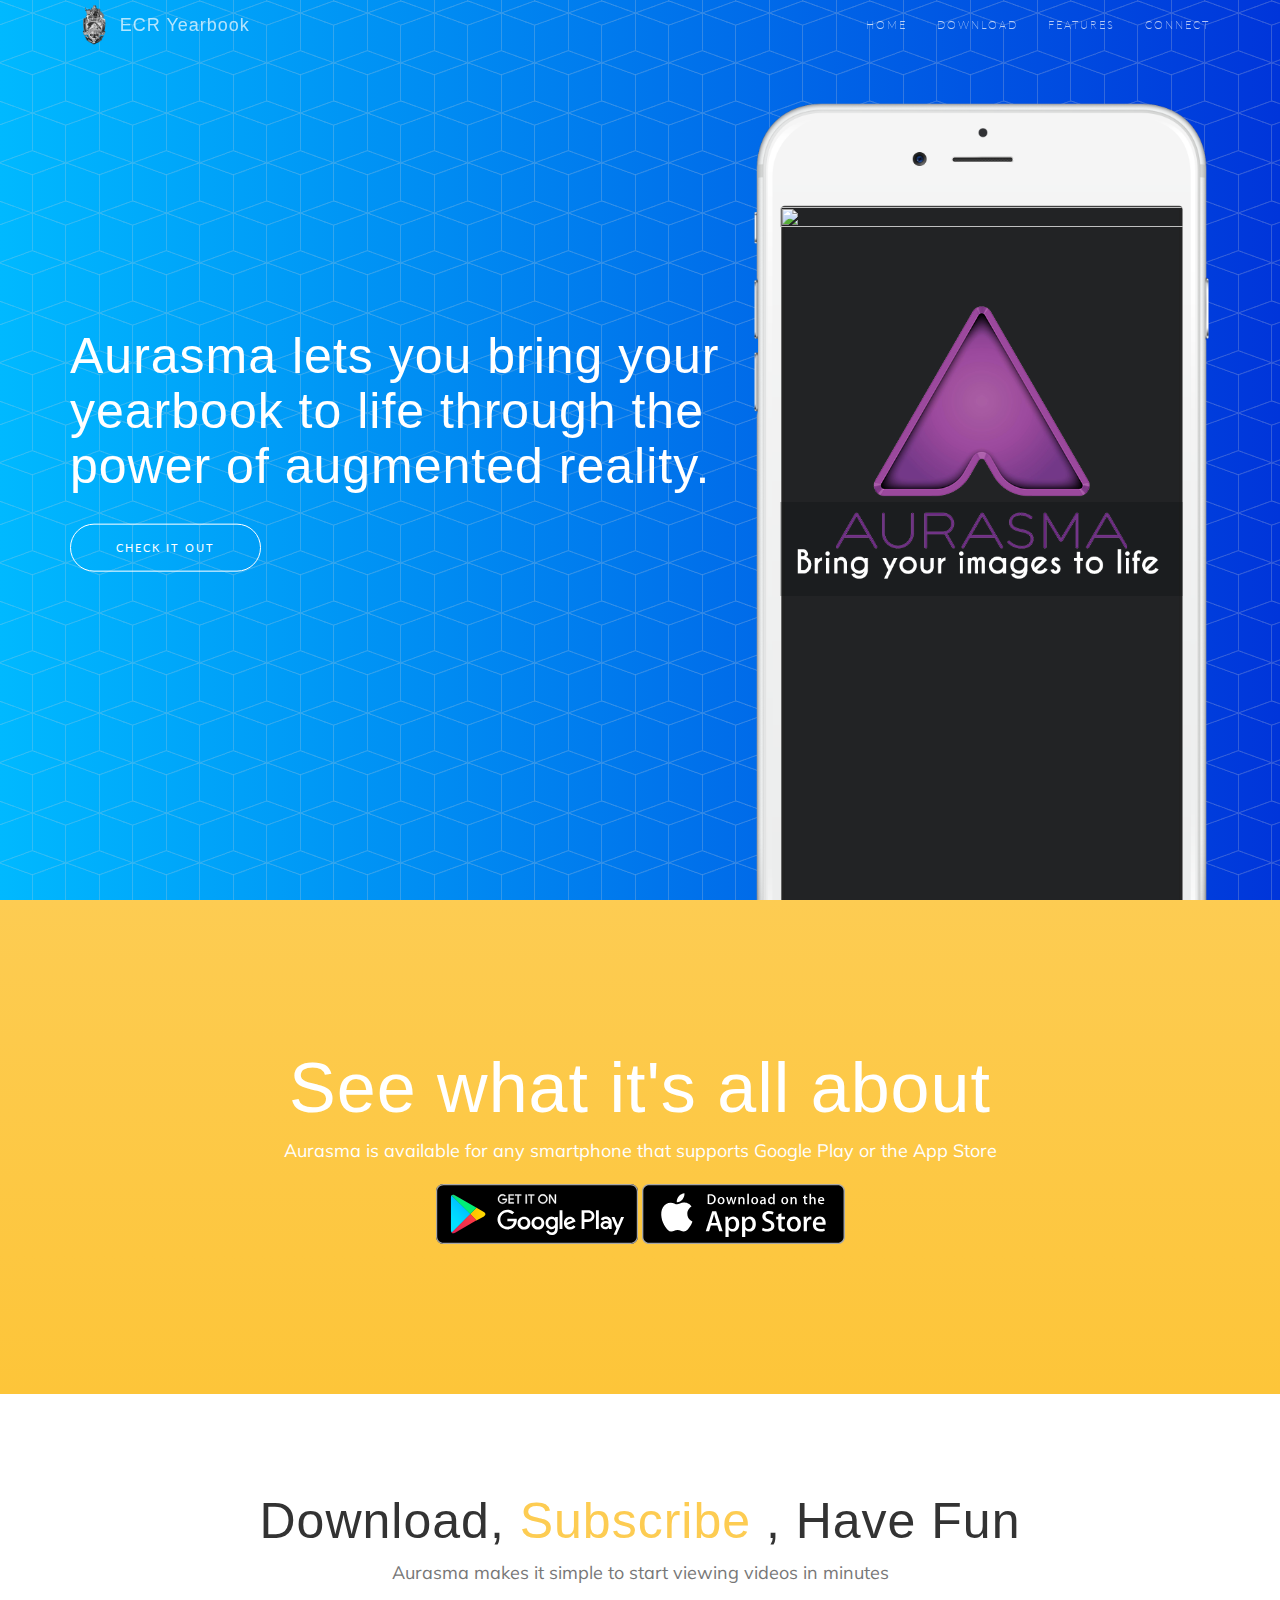
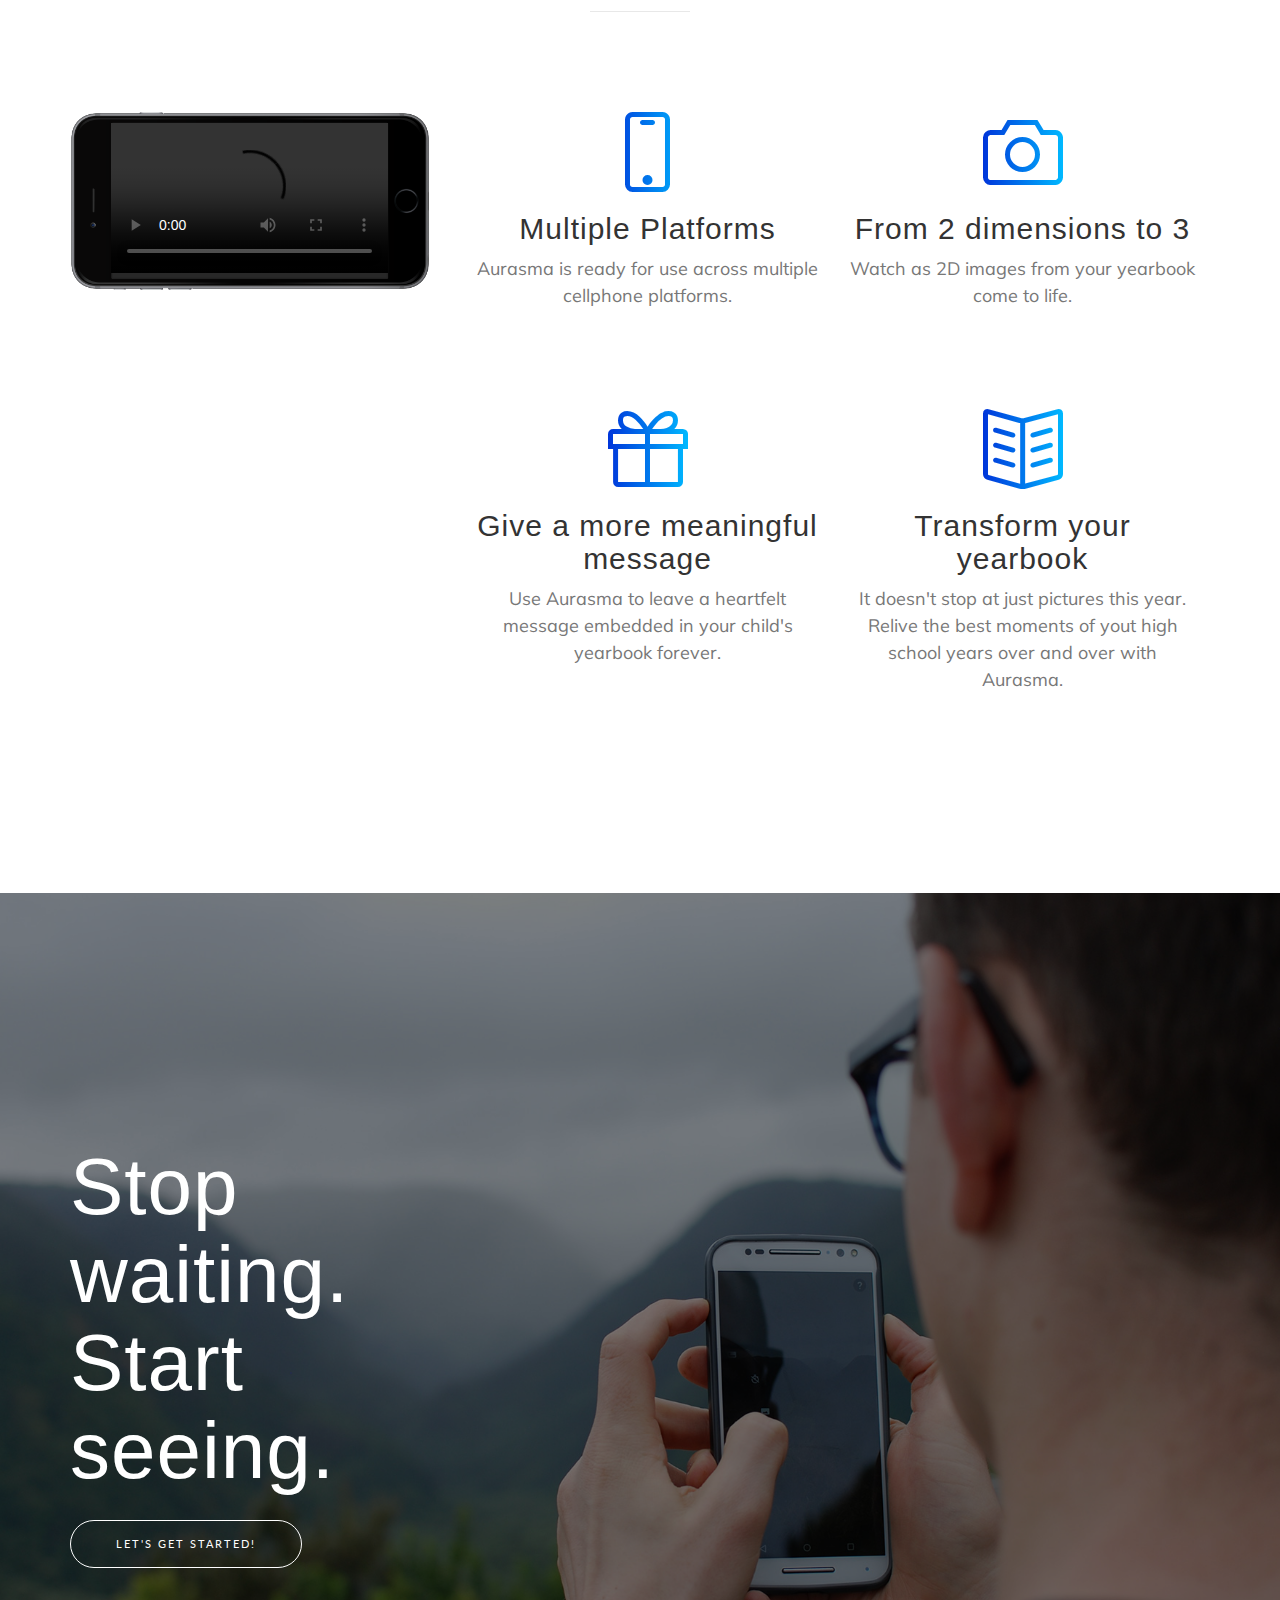
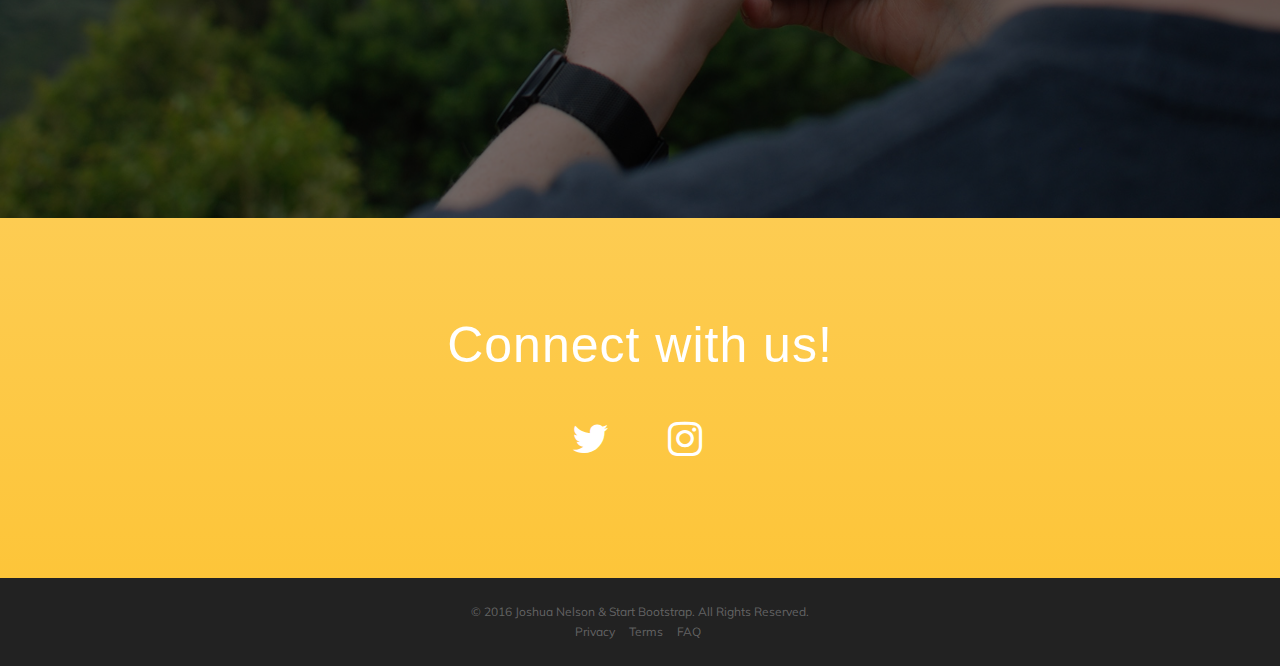
==== aurasma/aurasma.html @ a1e59d61 "yeet" ====
<!DOCTYPE html>
<html lang="en">

<head>

    <meta charset="utf-8">
    <meta http-equiv="X-UA-Compatible" content="IE=edge">
    <meta name="viewport" content="width=device-width, initial-scale=1">
    <meta name="description" content="">
    <meta name="author" content="">

    <title>ECR Yearbook - Aurasma</title>

    <!-- Bootstrap Core CSS -->
    <link href="vendor/bootstrap/css/bootstrap.min.css" rel="stylesheet">

    <!-- Custom Fonts -->
    <link href="https://fonts.googleapis.com/css?family=Lato" rel="stylesheet">
    <link href="https://fonts.googleapis.com/css?family=Catamaran:100,200,300,400,500,600,700,800,900" rel="stylesheet">
    <link href="https://fonts.googleapis.com/css?family=Muli" rel="stylesheet">

    <!-- Plugin CSS -->
    <link rel="stylesheet" href="vendor/font-awesome/css/font-awesome.min.css">
    <link rel="stylesheet" href="vendor/simple-line-icons/css/simple-line-icons.css">
    <link rel="stylesheet" href="vendor/device-mockups/device-mockups.min.css">

    <!-- Theme CSS -->
    <link href="css/new-age.min.css" rel="stylesheet">

    <!-- HTML5 Shim and Respond.js IE8 support of HTML5 elements and media queries -->
    <!-- WARNING: Respond.js doesn't work if you view the page via file:// -->
    <!--[if lt IE 9]>
        <script src="https://oss.maxcdn.com/libs/html5shiv/3.7.0/html5shiv.js"></script>
        <script src="https://oss.maxcdn.com/libs/respond.js/1.4.2/respond.min.js"></script>
    <![endif]-->

</head>

<body id="page-top">
    <nav id="mainNav" class="navbar navbar-default navbar-fixed-top">
  <div class="container">
      <!-- Brand and toggle get grouped for better mobile display -->
      <div class="navbar-header">
                <button type="button" class="navbar-toggle collapsed" data-toggle="collapse" data-target="#bs-example-navbar-collapse-1">
                    <span class="sr-only">Toggle navigation</span> Menu <i class="fa fa-bars"></i>
                </button>
                <p style="float: left;"><a href="file:///C:/Users/Kenny/Documents/GitHub/yrbksite/index.html"><img class="moveimage" src="img/conquistador.png" height="40x"></a></p>
                <a class="navbar-brand page-scroll" href="file:///C:/Users/Kenny/Documents/GitHub/yrbksite/index.html">ECR Yearbook</a>
            </div>

            <!-- Collect the nav links, forms, and other content for toggling -->
            <div class="collapse navbar-collapse" id="bs-example-navbar-collapse-1">
                <ul class="nav navbar-nav navbar-right">
                    <li>
                        <a class="link" href="file:///C:/Users/Kenny/Documents/GitHub/yrbksite/index.html">Home</a>
                    </li>
                    <li>
                        <a class="page-scroll" href="#download">Download</a>
                    </li>
                    <li>
                        <a class="page-scroll" href="#features">Features</a>
                    </li>
                    <li>
                        <a class="page-scroll" href="#contact">Connect</a>
                    </li>
                </ul>
            </div>
            <!-- /.navbar-collapse -->
        </div>
        <!-- /.container-fluid -->
  </nav>

    <header>
        <div class="container">
            <div class="row">
                <div class="col-sm-7">
                    <div class="header-content">
                        <div class="header-content-inner">
                          <h1>Aurasma lets you bring your yearbook to life through the power of augmented reality.</h1>
                          <a href="#download" class="btn btn-outline btn-xl page-scroll">Check it out</a>
                        </div>
                    </div>
                </div>
                <div class="col-sm-5">
                    <div class="device-container">
                        <div class="device-mockup iphone6_plus portrait white" width="624" height="624">
                            <div class="device">
                                <div class="screen">
                                    <!-- Demo image for screen mockup, you can put an image here, some HTML, an animation, video, or anything else! -->
                                    <img src="img/demo.gif" alt="" width="624" height="1104" class="img-responsive" style="position:absolute">
                                    <img src="img/demo-screen-1.png" class="img-responsive" style="position:absolute" alt="">
                                </div>
                                <div class="button">
                                    <!-- You can hook the "home button" to some JavaScript events or just remove it -->
                                </div>
                            </div>
                        </div>
                    </div>
                </div>
            </div>
        </div>
    </header>

    <section id="download" class="download bg-primary text-center">
        <div class="container">
            <div class="row">
                <div class="col-md-8 col-md-offset-2">
                    <h2 class="section-heading">See what it's all about</h2>
                    <p>Aurasma is available for any smartphone that supports Google Play or the App Store</p>
                    <div class="badges">
                        <a class="badge-link" href="https://play.google.com/store/apps/details?id=com.aurasma.aurasma&hl=en"><img src="img/google-play-badge.svg" alt=""></a>
                        <a class="badge-link" href="https://itunes.apple.com/us/app/aurasma/id432526396?mt=8"><img src="img/app-store-badge.svg" alt=""></a>
                    </div>
                </div>
            </div>
        </div>
    </section>

    <section id="features" class="features">
        <div class="container">
            <div class="row">
                <div class="col-lg-12 text-center">
                    <div class="section-heading">
                        <h2>Download, <a href="http://auras.ma/s/iXc4B"> Subscribe </a>, Have Fun</h2>
                        <p class="text-muted">Aurasma makes it simple to start viewing videos in minutes</p>
                        <hr>
                    </div>
                </div>
            </div>
            <div class="row">
                <div class="col-md-4">
                    <div class="device-container">
                      <div class="device-mockup iphone6_plus landscape ">
                            <div class="device">
                                <div class="screen">
                                    <!-- Demo image for screen mockup, you can put an image here, some HTML, an animation, video, or anything else! -->
										<video src="img/Corazon.mp4" class="img-responsive" alt="" controls> </video> </div> 
                                <div class="button">
                                    <!-- You can hook the "home button" to some JavaScript events or just remove it -->
                                </div>
                            </div>
                            <div class="device">
                              <div class="screen">
                                <!-- Demo image for screen mockup, you can put an image here, some HTML, an animation, video, or anything else! -->
                                <video src="img/Corazon.mp4" class="img-responsive" alt="" controls> </video>
                              </div>
                            </div>
                        </div>
                    </div>
                </div>
                <div class="col-md-8">
                    <div class="container-fluid">
                        <div class="row">
                            <div class="col-md-6">
                                <div class="feature-item">
                                    <i class="icon-screen-smartphone text-primary"></i>
                                    <h3>Multiple Platforms</h3>
                                    <p class="text-muted">Aurasma is ready for use across multiple cellphone platforms.</p>
                                </div>
                            </div>
                            <div class="col-md-6">
                                <div class="feature-item">
                                    <i class="icon-camera text-primary"></i>
                                    <h3>From 2 dimensions to 3</h3>
                                    <p class="text-muted">Watch as 2D images from your yearbook come to life.</p>
                                </div>
                            </div>
                        </div>
                        <div class="row">
                            <div class="col-md-6">
                                <div class="feature-item">
                                    <i class="icon-present text-primary"></i>
                                    <h3>Give a more meaningful message</h3>
                                    <p class="text-muted">Use Aurasma to leave a heartfelt message embedded in your child's yearbook forever.</p>
                                </div>
                            </div>
                            <div class="col-md-6">
                                <div class="feature-item">
                                    <i class="icon-book-open text-primary"></i>
                                    <h3>Transform your yearbook</h3>
                                    <p class="text-muted">It doesn't stop at just pictures this year. Relive the best moments of yout high school years over and over with Aurasma.</p>
                                </div>
                            </div>
                        </div>
                    </div>
                </div>
            </div>
    </section>

    <section class="cta">
        <div class="cta-content">
            <div class="container">
                <h2>Stop waiting.<br>Start seeing.</h2>
                <a href="#download" class="btn btn-outline btn-xl page-scroll">Let's Get Started!</a>
            </div>
        </div>
        <div class="overlay"></div>
    </section>

    <section id="contact" class="contact bg-primary">
        <div class="container">
            <h2>Connect with us!</h2>
            <ul class="list-inline list-social">
                <li class="social-twitte">
                    <a href="https://twitter.com/ECR_Yearbook"><i class="fa fa-twitter"></i></a>
                </li>
                <li class="social-instagram">
                    <a href="https://www.instagram.com/elcoyearbook/"><i class="fa fa-instagram"></i></a>
                </li>
            </ul>
        </div>
    </section>

    <footer>
        <div class="container">
            <p>&copy; 2016 Joshua Nelson & Start Bootstrap. All Rights Reserved.</p>
            <ul class="list-inline">
                <li>
                    <a href="#">Privacy</a>
                </li>
                <li>
                    <a href="#">Terms</a>
                </li>
                <li>
                    <a href="#">FAQ</a>
                </li>
            </ul>
        </div>
    </footer>

    <!-- jQuery -->
    <script src="vendor/jquery/jquery.min.js"></script>

    <!-- Bootstrap Core JavaScript -->
    <script src="vendor/bootstrap/js/bootstrap.min.js"></script>

    <!-- Plugin JavaScript -->
    <script src="https://cdnjs.cloudflare.com/ajax/libs/jquery-easing/1.3/jquery.easing.min.js"></script>

    <!-- Theme JavaScript -->
    <script src="js/new-age.min.js"></script>

</body>

</html>
---- aurasma/vendor/simple-line-icons/css/simple-line-icons.css ----
@font-face {
  font-family: 'simple-line-icons';
  src: url('../fonts/Simple-Line-Icons.eot?v=2.3.2');
  src: url('../fonts/Simple-Line-Icons.eot?v=2.3.2#iefix') format('embedded-opentype'), url('../fonts/Simple-Line-Icons.woff2?v=2.3.2') format('woff2'), url('../fonts/Simple-Line-Icons.ttf?v=2.3.2') format('truetype'), url('../fonts/Simple-Line-Icons.woff?v=2.3.2') format('woff'), url('../fonts/Simple-Line-Icons.svg?v=2.3.2#simple-line-icons') format('svg');
  font-weight: normal;
  font-style: normal;
}
/*
 Use the following CSS code if you want to have a class per icon.
 Instead of a list of all class selectors, you can use the generic [class*="icon-"] selector, but it's slower:
*/
.icon-user,
.icon-people,
.icon-user-female,
.icon-user-follow,
.icon-user-following,
.icon-user-unfollow,
.icon-login,
.icon-logout,
.icon-emotsmile,
.icon-phone,
.icon-call-end,
.icon-call-in,
.icon-call-out,
.icon-map,
.icon-location-pin,
.icon-direction,
.icon-directions,
.icon-compass,
.icon-layers,
.icon-menu,
.icon-list,
.icon-options-vertical,
.icon-options,
.icon-arrow-down,
.icon-arrow-left,
.icon-arrow-right,
.icon-arrow-up,
.icon-arrow-up-circle,
.icon-arrow-left-circle,
.icon-arrow-right-circle,
.icon-arrow-down-circle,
.icon-check,
.icon-clock,
.icon-plus,
.icon-minus,
.icon-close,
.icon-exclamation,
.icon-organization,
.icon-trophy,
.icon-screen-smartphone,
.icon-screen-desktop,
.icon-plane,
.icon-notebook,
.icon-mustache,
.icon-mouse,
.icon-magnet,
.icon-energy,
.icon-disc,
.icon-cursor,
.icon-cursor-move,
.icon-crop,
.icon-chemistry,
.icon-speedometer,
.icon-shield,
.icon-screen-tablet,
.icon-magic-wand,
.icon-hourglass,
.icon-graduation,
.icon-ghost,
.icon-game-controller,
.icon-fire,
.icon-eyeglass,
.icon-envelope-open,
.icon-envelope-letter,
.icon-bell,
.icon-badge,
.icon-anchor,
.icon-wallet,
.icon-vector,
.icon-speech,
.icon-puzzle,
.icon-printer,
.icon-present,
.icon-playlist,
.icon-pin,
.icon-picture,
.icon-handbag,
.icon-globe-alt,
.icon-globe,
.icon-folder-alt,
.icon-folder,
.icon-film,
.icon-feed,
.icon-drop,
.icon-drawer,
.icon-docs,
.icon-doc,
.icon-diamond,
.icon-cup,
.icon-calculator,
.icon-bubbles,
.icon-briefcase,
.icon-book-open,
.icon-basket-loaded,
.icon-basket,
.icon-bag,
.icon-action-undo,
.icon-action-redo,
.icon-wrench,
.icon-umbrella,
.icon-trash,
.icon-tag,
.icon-support,
.icon-frame,
.icon-size-fullscreen,
.icon-size-actual,
.icon-shuffle,
.icon-share-alt,
.icon-share,
.icon-rocket,
.icon-question,
.icon-pie-chart,
.icon-pencil,
.icon-note,
.icon-loop,
.icon-home,
.icon-grid,
.icon-graph,
.icon-microphone,
.icon-music-tone-alt,
.icon-music-tone,
.icon-earphones-alt,
.icon-earphones,
.icon-equalizer,
.icon-like,
.icon-dislike,
.icon-control-start,
.icon-control-rewind,
.icon-control-play,
.icon-control-pause,
.icon-control-forward,
.icon-control-end,
.icon-volume-1,
.icon-volume-2,
.icon-volume-off,
.icon-calendar,
.icon-bulb,
.icon-chart,
.icon-ban,
.icon-bubble,
.icon-camrecorder,
.icon-camera,
.icon-cloud-download,
.icon-cloud-upload,
.icon-envelope,
.icon-eye,
.icon-flag,
.icon-heart,
.icon-info,
.icon-key,
.icon-link,
.icon-lock,
.icon-lock-open,
.icon-magnifier,
.icon-magnifier-add,
.icon-magnifier-remove,
.icon-paper-clip,
.icon-paper-plane,
.icon-power,
.icon-refresh,
.icon-reload,
.icon-settings,
.icon-star,
.icon-symbol-female,
.icon-symbol-male,
.icon-target,
.icon-credit-card,
.icon-paypal,
.icon-social-tumblr,
.icon-social-twitter,
.icon-social-facebook,
.icon-social-instagram,
.icon-social-linkedin,
.icon-social-pinterest,
.icon-social-github,
.icon-social-google,
.icon-social-reddit,
.icon-social-skype,
.icon-social-dribbble,
.icon-social-behance,
.icon-social-foursqare,
.icon-social-soundcloud,
.icon-social-spotify,
.icon-social-stumbleupon,
.icon-social-youtube,
.icon-social-dropbox {
  font-family: 'simple-line-icons';
  speak: none;
  font-style: normal;
  font-weight: normal;
  font-variant: normal;
  text-transform: none;
  line-height: 1;
  /* Better Font Rendering =========== */
  -webkit-font-smoothing: antialiased;
  -moz-osx-font-smoothing: grayscale;
}
.icon-user:before {
  content: "\e005";
}
.icon-people:before {
  content: "\e001";
}
.icon-user-female:before {
  content: "\e000";
}
.icon-user-follow:before {
  content: "\e002";
}
.icon-user-following:before {
  content: "\e003";
}
.icon-user-unfollow:before {
  content: "\e004";
}
.icon-login:before {
  content: "\e066";
}
.icon-logout:before {
  content: "\e065";
}
.icon-emotsmile:before {
  content: "\e021";
}
.icon-phone:before {
  content: "\e600";
}
.icon-call-end:before {
  content: "\e048";
}
.icon-call-in:before {
  content: "\e047";
}
.icon-call-out:before {
  content: "\e046";
}
.icon-map:before {
  content: "\e033";
}
.icon-location-pin:before {
  content: "\e096";
}
.icon-direction:before {
  content: "\e042";
}
.icon-directions:before {
  content: "\e041";
}
.icon-compass:before {
  content: "\e045";
}
.icon-layers:before {
  content: "\e034";
}
.icon-menu:before {
  content: "\e601";
}
.icon-list:before {
  content: "\e067";
}
.icon-options-vertical:before {
  content: "\e602";
}
.icon-options:before {
  content: "\e603";
}
.icon-arrow-down:before {
  content: "\e604";
}
.icon-arrow-left:before {
  content: "\e605";
}
.icon-arrow-right:before {
  content: "\e606";
}
.icon-arrow-up:before {
  content: "\e607";
}
.icon-arrow-up-circle:before {
  content: "\e078";
}
.icon-arrow-left-circle:before {
  content: "\e07a";
}
.icon-arrow-right-circle:before {
  content: "\e079";
}
.icon-arrow-down-circle:before {
  content: "\e07b";
}
.icon-check:before {
  content: "\e080";
}
.icon-clock:before {
  content: "\e081";
}
.icon-plus:before {
  content: "\e095";
}
.icon-minus:before {
  content: "\e615";
}
.icon-close:before {
  content: "\e082";
}
.icon-exclamation:before {
  content: "\e617";
}
.icon-organization:before {
  content: "\e616";
}
.icon-trophy:before {
  content: "\e006";
}
.icon-screen-smartphone:before {
  content: "\e010";
}
.icon-screen-desktop:before {
  content: "\e011";
}
.icon-plane:before {
  content: "\e012";
}
.icon-notebook:before {
  content: "\e013";
}
.icon-mustache:before {
  content: "\e014";
}
.icon-mouse:before {
  content: "\e015";
}
.icon-magnet:before {
  content: "\e016";
}
.icon-energy:before {
  content: "\e020";
}
.icon-disc:before {
  content: "\e022";
}
.icon-cursor:before {
  content: "\e06e";
}
.icon-cursor-move:before {
  content: "\e023";
}
.icon-crop:before {
  content: "\e024";
}
.icon-chemistry:before {
  content: "\e026";
}
.icon-speedometer:before {
  content: "\e007";
}
.icon-shield:before {
  content: "\e00e";
}
.icon-screen-tablet:before {
  content: "\e00f";
}
.icon-magic-wand:before {
  content: "\e017";
}
.icon-hourglass:before {
  content: "\e018";
}
.icon-graduation:before {
  content: "\e019";
}
.icon-ghost:before {
  content: "\e01a";
}
.icon-game-controller:before {
  content: "\e01b";
}
.icon-fire:before {
  content: "\e01c";
}
.icon-eyeglass:before {
  content: "\e01d";
}
.icon-envelope-open:before {
  content: "\e01e";
}
.icon-envelope-letter:before {
  content: "\e01f";
}
.icon-bell:before {
  content: "\e027";
}
.icon-badge:before {
  content: "\e028";
}
.icon-anchor:before {
  content: "\e029";
}
.icon-wallet:before {
  content: "\e02a";
}
.icon-vector:before {
  content: "\e02b";
}
.icon-speech:before {
  content: "\e02c";
}
.icon-puzzle:before {
  content: "\e02d";
}
.icon-printer:before {
  content: "\e02e";
}
.icon-present:before {
  content: "\e02f";
}
.icon-playlist:before {
  content: "\e030";
}
.icon-pin:before {
  content: "\e031";
}
.icon-picture:before {
  content: "\e032";
}
.icon-handbag:before {
  content: "\e035";
}
.icon-globe-alt:before {
  content: "\e036";
}
.icon-globe:before {
  content: "\e037";
}
.icon-folder-alt:before {
  content: "\e039";
}
.icon-folder:before {
  content: "\e089";
}
.icon-film:before {
  content: "\e03a";
}
.icon-feed:before {
  content: "\e03b";
}
.icon-drop:before {
  content: "\e03e";
}
.icon-drawer:before {
  content: "\e03f";
}
.icon-docs:before {
  content: "\e040";
}
.icon-doc:before {
  content: "\e085";
}
.icon-diamond:before {
  content: "\e043";
}
.icon-cup:before {
  content: "\e044";
}
.icon-calculator:before {
  content: "\e049";
}
.icon-bubbles:before {
  content: "\e04a";
}
.icon-briefcase:before {
  content: "\e04b";
}
.icon-book-open:before {
  content: "\e04c";
}
.icon-basket-loaded:before {
  content: "\e04d";
}
.icon-basket:before {
  content: "\e04e";
}
.icon-bag:before {
  content: "\e04f";
}
.icon-action-undo:before {
  content: "\e050";
}
.icon-action-redo:before {
  content: "\e051";
}
.icon-wrench:before {
  content: "\e052";
}
.icon-umbrella:before {
  content: "\e053";
}
.icon-trash:before {
  content: "\e054";
}
.icon-tag:before {
  content: "\e055";
}
.icon-support:before {
  content: "\e056";
}
.icon-frame:before {
  content: "\e038";
}
.icon-size-fullscreen:before {
  content: "\e057";
}
.icon-size-actual:before {
  content: "\e058";
}
.icon-shuffle:before {
  content: "\e059";
}
.icon-share-alt:before {
  content: "\e05a";
}
.icon-share:before {
  content: "\e05b";
}
.icon-rocket:before {
  content: "\e05c";
}
.icon-question:before {
  content: "\e05d";
}
.icon-pie-chart:before {
  content: "\e05e";
}
.icon-pencil:before {
  content: "\e05f";
}
.icon-note:before {
  content: "\e060";
}
.icon-loop:before {
  content: "\e064";
}
.icon-home:before {
  content: "\e069";
}
.icon-grid:before {
  content: "\e06a";
}
.icon-graph:before {
  content: "\e06b";
}
.icon-microphone:before {
  content: "\e063";
}
.icon-music-tone-alt:before {
  content: "\e061";
}
.icon-music-tone:before {
  content: "\e062";
}
.icon-earphones-alt:before {
  content: "\e03c";
}
.icon-earphones:before {
  content: "\e03d";
}
.icon-equalizer:before {
  content: "\e06c";
}
.icon-like:before {
  content: "\e068";
}
.icon-dislike:before {
  content: "\e06d";
}
.icon-control-start:before {
  content: "\e06f";
}
.icon-control-rewind:before {
  content: "\e070";
}
.icon-control-play:before {
  content: "\e071";
}
.icon-control-pause:before {
  content: "\e072";
}
.icon-control-forward:before {
  content: "\e073";
}
.icon-control-end:before {
  content: "\e074";
}
.icon-volume-1:before {
  content: "\e09f";
}
.icon-volume-2:before {
  content: "\e0a0";
}
.icon-volume-off:before {
  content: "\e0a1";
}
.icon-calendar:before {
  content: "\e075";
}
.icon-bulb:before {
  content: "\e076";
}
.icon-chart:before {
  content: "\e077";
}
.icon-ban:before {
  content: "\e07c";
}
.icon-bubble:before {
  content: "\e07d";
}
.icon-camrecorder:before {
  content: "\e07e";
}
.icon-camera:before {
  content: "\e07f";
}
.icon-cloud-download:before {
  content: "\e083";
}
.icon-cloud-upload:before {
  content: "\e084";
}
.icon-envelope:before {
  content: "\e086";
}
.icon-eye:before {
  content: "\e087";
}
.icon-flag:before {
  content: "\e088";
}
.icon-heart:before {
  content: "\e08a";
}
.icon-info:before {
  content: "\e08b";
}
.icon-key:before {
  content: "\e08c";
}
.icon-link:before {
  content: "\e08d";
}
.icon-lock:before {
  content: "\e08e";
}
.icon-lock-open:before {
  content: "\e08f";
}
.icon-magnifier:before {
  content: "\e090";
}
.icon-magnifier-add:before {
  content: "\e091";
}
.icon-magnifier-remove:before {
  content: "\e092";
}
.icon-paper-clip:before {
  content: "\e093";
}
.icon-paper-plane:before {
  content: "\e094";
}
.icon-power:before {
  content: "\e097";
}
.icon-refresh:before {
  content: "\e098";
}
.icon-reload:before {
  content: "\e099";
}
.icon-settings:before {
  content: "\e09a";
}
.icon-star:before {
  content: "\e09b";
}
.icon-symbol-female:before {
  content: "\e09c";
}
.icon-symbol-male:before {
  content: "\e09d";
}
.icon-target:before {
  content: "\e09e";
}
.icon-credit-card:before {
  content: "\e025";
}
.icon-paypal:before {
  content: "\e608";
}
.icon-social-tumblr:before {
  content: "\e00a";
}
.icon-social-twitter:before {
  content: "\e009";
}
.icon-social-facebook:before {
  content: "\e00b";
}
.icon-social-instagram:before {
  content: "\e609";
}
.icon-social-linkedin:before {
  content: "\e60a";
}
.icon-social-pinterest:before {
  content: "\e60b";
}
.icon-social-github:before {
  content: "\e60c";
}
.icon-social-google:before {
  content: "\e60d";
}
.icon-social-reddit:before {
  content: "\e60e";
}
.icon-social-skype:before {
  content: "\e60f";
}
.icon-social-dribbble:before {
  content: "\e00d";
}
.icon-social-behance:before {
  content: "\e610";
}
.icon-social-foursqare:before {
  content: "\e611";
}
.icon-social-soundcloud:before {
  content: "\e612";
}
.icon-social-spotify:before {
  content: "\e613";
}
.icon-social-stumbleupon:before {
  content: "\e614";
}
.icon-social-youtube:before {
  content: "\e008";
}
.icon-social-dropbox:before {
  content: "\e00c";
}
---- aurasma/vendor/device-mockups/device-mockups.min.css ----
.device-mockup{position:relative;width:100%;padding-bottom:61.775701%}.device-mockup>.device{position:absolute;top:0;bottom:0;left:0;right:0;width:100%;height:100%;background-size:100% 100%;background-repeat:no-repeat;background-image:url(macbook/macbook.png)}.device-mockup>.device>.screen{position:absolute;top:11.0438729%;bottom:14.6747352%;left:13.364486%;right:13.364486%;overflow:hidden}.device-mockup>.device>.button{position:absolute;top:0;left:0;display:none;overflow:hidden;border-radius:100%;-webkit-border-radius:100%;-moz-border-radius:100%;cursor:pointer}.device-mockup.imac{padding-bottom:81.230769%}.device-mockup.imac>.device{background-image:url(imac/imac.png)}.device-mockup.imac>.device>.screen{top:8.20707071%;bottom:31.6919192%;left:6.61538462%;right:6.61538462%}.device-mockup.macbook{padding-bottom:61.775701%}.device-mockup.macbook>.device{background-image:url(macbook/macbook.png)}.device-mockup.macbook>.device>.screen{top:11.0438729%;bottom:14.6747352%;left:13.364486%;right:13.364486%}.device-mockup.macbook_2015{padding-bottom:57.5%}.device-mockup.macbook_2015.grey>.device,.device-mockup.macbook_2015>.device{background-image:url(macbook_2015/grey.png)}.device-mockup.macbook_2015.silver>.device,.device-mockup.macbook_2015>.device{background-image:url(macbook_2015/silver.png)}.device-mockup.macbook_2015.gold>.device,.device-mockup.macbook_2015>.device{background-image:url(macbook_2015/gold.png)}.device-mockup.macbook_2015>.device>.screen{top:7.5%;bottom:10.9%;left:12.46%;right:12.56%}.device-mockup.iphone5,.device-mockup.iphone5.portrait{padding-bottom:210.57%}.device-mockup.iphone5.landscape{padding-bottom:47.49%}.device-mockup.iphone5.black>.device,.device-mockup.iphone5.portrait.black>.device,.device-mockup.iphone5>.device{background-image:url(iphone5/iphone5_port_black.png)}.device-mockup.iphone5.landscape.black>.device,.device-mockup.iphone5.landscape>.device{background-image:url(iphone5/iphone5_land_black.png)}.device-mockup.iphone5.portrait.white>.device,.device-mockup.iphone5.white>.device{background-image:url(iphone5/iphone5_port_white.png)}.device-mockup.iphone5.landscape.white>.device{background-image:url(iphone5/iphone5_land_white.png)}.device-mockup.iphone5.portrait>.device>.screen,.device-mockup.iphone5>.device>.screen{top:14.78%;bottom:13.78%;left:8.77%;right:7.77%}.device-mockup.iphone5.landscape>.device>.screen{top:7.422488%;bottom:8.422488%;left:14.919127%;right:14.019127%}.device-mockup.iphone5.portrait>.device>.button,.device-mockup.iphone5>.device>.button{display:block;top:88.3%;bottom:2.5%;left:40%;right:40%}.device-mockup.iphone5.landscape>.device>.button{display:block;top:40%;bottom:41%;left:88.4%;right:2.3%}.device-mockup.iphone_se,.device-mockup.iphone_se.portrait{padding-bottom:209.83%}.device-mockup.iphone_se.landscape{padding-bottom:47.66%}.device-mockup.iphone_se.black>.device,.device-mockup.iphone_se.portrait.black>.device,.device-mockup.iphone_se>.device{background-image:url(iphone_se/iphone_se_port_black.png)}.device-mockup.iphone_se.landscape.black>.device,.device-mockup.iphone_se.landscape>.device{background-image:url(iphone_se/iphone_se_land_black.png)}.device-mockup.iphone_se.portrait.white>.device,.device-mockup.iphone_se.white>.device{background-image:url(iphone_se/iphone_se_port_white.png)}.device-mockup.iphone_se.landscape.white>.device{background-image:url(iphone_se/iphone_se_land_white.png)}.device-mockup.iphone_se.gold>.device,.device-mockup.iphone_se.portrait.gold>.device{background-image:url(iphone_se/iphone_se_port_gold.png)}.device-mockup.iphone_se.landscape.gold>.device{background-image:url(iphone_se/iphone_se_land_gold.png)}.device-mockup.iphone_se.portrait.rose>.device,.device-mockup.iphone_se.rose>.device{background-image:url(iphone_se/iphone_se_port_rose.png)}.device-mockup.iphone_se.landscape.rose>.device{background-image:url(iphone_se/iphone_se_land_rose.png)}.device-mockup.iphone_se.portrait>.device>.screen,.device-mockup.iphone_se>.device>.screen{top:16.28%;bottom:16.28%;left:11.77%;right:11.77%}.device-mockup.iphone_se.landscape>.device>.screen{top:11.722488%;bottom:11.722488%;left:16.0191273%;right:16.0191273%}.device-mockup.iphone_se.portrait>.device>.button,.device-mockup.iphone_se>.device>.button{display:block;top:86.3%;bottom:5.5%;left:42%;right:42%}.device-mockup.iphone_se.landscape>.device>.button{display:block;top:42%;bottom:42%;left:86.4%;right:5.1%}.device-mockup.iphone6,.device-mockup.iphone6.portrait{padding-bottom:207.19%}.device-mockup.iphone6.landscape{padding-bottom:48.76%}.device-mockup.iphone6.black>.device,.device-mockup.iphone6.portrait.black>.device,.device-mockup.iphone6>.device{background-image:url(iphone_6/iphone_6_port_black.png)}.device-mockup.iphone6.landscape.black>.device,.device-mockup.iphone6.landscape>.device{background-image:url(iphone_6/iphone_6_land_black.png)}.device-mockup.iphone6.portrait.white>.device,.device-mockup.iphone6.white>.device{background-image:url(iphone_6/iphone_6_port_white.png)}.device-mockup.iphone6.landscape.white>.device{background-image:url(iphone_6/iphone_6_land_white.png)}.device-mockup.iphone6.gold>.device,.device-mockup.iphone6.portrait.gold>.device{background-image:url(iphone_6/iphone_6_port_gold.png)}.device-mockup.iphone6.landscape.gold>.device{background-image:url(iphone_6/iphone_6_land_gold.png)}.device-mockup.iphone6.portrait>.device>.screen,.device-mockup.iphone6>.device>.screen{top:12.58%;bottom:12.88%;left:6.77%;right:6.77%}.device-mockup.iphone6.landscape>.device>.screen{top:6.77%;bottom:6.77%;left:12.58%;right:12.88%}.device-mockup.iphone6.portrait>.device>.button,.device-mockup.iphone6>.device>.button{display:block;top:88.6%;bottom:3.2%;left:42%;right:42%}.device-mockup.iphone6.landscape>.device>.button{display:block;top:42%;bottom:42%;left:88.6%;right:3.2%}.device-mockup.iphone6_plus,.device-mockup.iphone6_plus.portrait{padding-bottom:201.76%}.device-mockup.iphone6_plus.landscape{padding-bottom:49.56%}.device-mockup.iphone6_plus.black>.device,.device-mockup.iphone6_plus.portrait.black>.device,.device-mockup.iphone6_plus>.device{background-image:url(iphone_6_plus/iphone_6_plus_black_port.png)}.device-mockup.iphone6_plus.landscape.black>.device,.device-mockup.iphone6_plus.landscape>.device{background-image:url(iphone_6_plus/iphone_6_plus_black_land.png)}.device-mockup.iphone6_plus.portrait.white>.device,.device-mockup.iphone6_plus.white>.device{background-image:url(iphone_6_plus/iphone_6_plus_white_port.png)}.device-mockup.iphone6_plus.landscape.white>.device{background-image:url(iphone_6_plus/iphone_6_plus_white_land.png)}.device-mockup.iphone6_plus.gold>.device,.device-mockup.iphone6_plus.portrait.gold>.device{background-image:url(iphone_6_plus/iphone_6_plus_gold_port.png)}.device-mockup.iphone6_plus.landscape.gold>.device{background-image:url(iphone_6_plus/iphone_6_plus_gold_land.png)}.device-mockup.iphone6_plus.portrait>.device>.screen,.device-mockup.iphone6_plus>.device>.screen{top:11.58%;bottom:11.58%;left:5.97%;right:5.97%}.device-mockup.iphone6_plus.landscape>.device>.screen{top:5.97%;bottom:5.97%;left:11.38%;right:11.58%}.device-mockup.iphone6_plus.portrait>.device>.button,.device-mockup.iphone6_plus>.device>.button{display:block;top:89.9%;bottom:3.2%;left:43%;right:43%}.device-mockup.iphone6_plus.landscape>.device>.button{display:block;top:43%;bottom:43%;left:89.9%;right:3.2%}.device-mockup.ipad,.device-mockup.ipad.portrait{padding-bottom:128.406276%}.device-mockup.ipad.landscape{padding-bottom:79.9086758%}.device-mockup.ipad.black>.device,.device-mockup.ipad.portrait.black>.device,.device-mockup.ipad>.device{background-image:url(ipad/ipad_port_black.png)}.device-mockup.ipad.portrait.white>.device,.device-mockup.ipad.white>.device{background-image:url(ipad/ipad_port_white.png)}.device-mockup.ipad.landscape.black>.device,.device-mockup.ipad.landscape>.device{background-image:url(ipad/ipad_land_black.png)}.device-mockup.ipad.landscape.white>.device{background-image:url(ipad/ipad_land_white.png)}.device-mockup.ipad.portrait>.device>.screen,.device-mockup.ipad>.device>.screen{top:12.025723%;bottom:12.154341%;left:13.45995%;right:13.45995%}.device-mockup.ipad.landscape>.device>.screen{top:13.87755102%;bottom:13.87755102%;left:11.5459883%;right:11.5459883%}.device-mockup.ipad.portrait>.device>.button,.device-mockup.ipad>.device>.button{display:block;top:90.2%;bottom:5.5%;left:47.3%;right:47.3%}.device-mockup.ipad.landscape>.device>.button{display:block;top:47.3%;bottom:47.3%;left:90.8%;right:4.9%}.device-mockup.ipad_air,.device-mockup.ipad_air.portrait{padding-bottom:141.27%}.device-mockup.ipad_air.landscape{padding-bottom:70.79%}.device-mockup.ipad_air.grey>.device,.device-mockup.ipad_air.portrait.grey>.device,.device-mockup.ipad_air>.device{background-image:url(ipad_air/ipad_air_gray_port.png)}.device-mockup.ipad_air.portrait.silver>.device,.device-mockup.ipad_air.silver>.device{background-image:url(ipad_air/ipad_air_silver_port.png)}.device-mockup.ipad_air.landscape.grey>.device,.device-mockup.ipad_air.landscape>.device{background-image:url(ipad_air/ipad_air_gray_land.png)}.device-mockup.ipad_air.landscape.silver>.device{background-image:url(ipad_air/ipad_air_silver_land.png)}.device-mockup.ipad_air.portrait>.device>.screen,.device-mockup.ipad_air>.device>.screen{top:9.025723%;bottom:9.154341%;left:7.45995%;right:6.45995%}.device-mockup.ipad_air.landscape>.device>.screen{top:6.877551%;bottom:6.877551%;left:9.545988%;right:9.545988%}.device-mockup.ipad_air.portrait>.device>.button,.device-mockup.ipad_air>.device>.button{display:block;top:93.2%;bottom:2.5%;left:47.3%;right:47.3%}.device-mockup.ipad_air.landscape>.device>.button{display:block;top:47.3%;bottom:47.3%;left:93.1%;right:2.1%}.device-mockup.ipad_air_2,.device-mockup.ipad_air_2.portrait{padding-bottom:141.38%}.device-mockup.ipad_air_2.landscape{padding-bottom:70.73%}.device-mockup.ipad_air_2.grey>.device,.device-mockup.ipad_air_2.portrait.grey>.device,.device-mockup.ipad_air_2>.device{background-image:url(ipad_air_2/ipad_air_2_gray_port.png)}.device-mockup.ipad_air_2.portrait.silver>.device,.device-mockup.ipad_air_2.silver>.device{background-image:url(ipad_air_2/ipad_air_2_silver_port.png)}.device-mockup.ipad_air_2.gold>.device,.device-mockup.ipad_air_2.portrait.gold>.device{background-image:url(ipad_air_2/ipad_air_2_gold_port.png)}.device-mockup.ipad_air_2.landscape.grey>.device,.device-mockup.ipad_air_2.landscape>.device{background-image:url(ipad_air_2/ipad_air_2_gray_land.png)}.device-mockup.ipad_air_2.landscape.silver>.device{background-image:url(ipad_air_2/ipad_air_2_silver_land.png)}.device-mockup.ipad_air_2.landscape.gold>.device{background-image:url(ipad_air_2/ipad_air_2_gold_land.png)}.device-mockup.ipad_air_2.portrait>.device>.screen,.device-mockup.ipad_air_2>.device>.screen{top:9.025723%;bottom:8.854341%;left:6.15995%;right:6.15995%}.device-mockup.ipad_air_2.landscape>.device>.screen{top:6.277551%;bottom:6.277551%;left:8.545988%;right:8.545988%}.device-mockup.ipad_air_2.portrait>.device>.button,.device-mockup.ipad_air_2>.device>.button{display:block;top:93.2%;bottom:2.1%;left:46.3%;right:46.5%}.device-mockup.ipad_air_2.landscape>.device>.button{display:block;top:46.5%;bottom:46.8%;left:93.5%;right:1.9%}.device-mockup.ipad_pro,.device-mockup.ipad_pro.portrait{padding-bottom:138.63%}.device-mockup.ipad_pro.landscape{padding-bottom:72.14%}.device-mockup.ipad_pro.grey>.device,.device-mockup.ipad_pro.portrait.grey>.device,.device-mockup.ipad_pro>.device{background-image:url(ipad_pro/ipad_pro_port_black.png)}.device-mockup.ipad_pro.portrait.silver>.device,.device-mockup.ipad_pro.silver>.device{background-image:url(ipad_pro/ipad_pro_port_silver.png)}.device-mockup.ipad_pro.gold>.device,.device-mockup.ipad_pro.portrait.gold>.device{background-image:url(ipad_pro/ipad_pro_port_gold.png)}.device-mockup.ipad_pro.landscape.grey>.device,.device-mockup.ipad_pro.landscape>.device{background-image:url(ipad_pro/ipad_pro_land_black.png)}.device-mockup.ipad_pro.landscape.silver>.device{background-image:url(ipad_pro/ipad_pro_land_silver.png)}.device-mockup.ipad_pro.landscape.gold>.device{background-image:url(ipad_pro/ipad_pro_land_gold.png)}.device-mockup.ipad_pro.portrait>.device>.screen,.device-mockup.ipad_pro>.device>.screen{top:7.025723%;bottom:6.854341%;left:5.15995%;right:5.15995%}.device-mockup.ipad_pro.landscape>.device>.screen{top:5.177551%;bottom:5.177551%;left:6.945988%;right:6.945988%}.device-mockup.ipad_pro.portrait>.device>.button,.device-mockup.ipad_pro>.device>.button{display:block;top:94.9%;bottom:1.5%;left:47.3%;right:47.1%}.device-mockup.ipad_pro.landscape>.device>.button{display:block;top:47.5%;bottom:47.5%;left:94.8%;right:1.5%}.device-mockup.galaxy_s3,.device-mockup.galaxy_s3.portrait{padding-bottom:178.787879%}.device-mockup.galaxy_s3.landscape{padding-bottom:55.9322034%}.device-mockup.galaxy_s3.black>.device,.device-mockup.galaxy_s3.portrait.black>.device,.device-mockup.galaxy_s3>.device{background-image:url(galaxy_s3/s3_port_black.png)}.device-mockup.galaxy_s3.landscape.black>.device,.device-mockup.galaxy_s3.landscape>.device{background-image:url(galaxy_s3/s3_land_black.png)}.device-mockup.galaxy_s3.portrait.white>.device,.device-mockup.galaxy_s3.white>.device{background-image:url(galaxy_s3/s3_port_white.png)}.device-mockup.galaxy_s3.landscape.white>.device{background-image:url(galaxy_s3/s3_land_white.png)}.device-mockup.galaxy_s3.portrait>.device>.screen,.device-mockup.galaxy_s3>.device>.screen{top:12.3728814%;bottom:15.5367232%;left:13.8383838%;right:13.8383838%}.device-mockup.galaxy_s3.landscape>.device>.screen{top:13.8383838%;bottom:13.8383838%;left:12.3728814%;right:15.5367232%}.device-mockup.galaxy_s5,.device-mockup.galaxy_s5.portrait{padding-bottom:194.188862%}.device-mockup.galaxy_s5.landscape{padding-bottom:51.496259%}.device-mockup.galaxy_s5.black>.device,.device-mockup.galaxy_s5.portrait.black>.device,.device-mockup.galaxy_s5>.device{background-image:url(galaxy_s5/galaxy_s5_port_black.png)}.device-mockup.galaxy_s5.landscape.black>.device,.device-mockup.galaxy_s5.landscape>.device{background-image:url(galaxy_s5/galaxy_s5_land_black.png)}.device-mockup.galaxy_s5.portrait.white>.device,.device-mockup.galaxy_s5.white>.device{background-image:url(galaxy_s5/galaxy_s5_port_white.png)}.device-mockup.galaxy_s5.landscape.white>.device{background-image:url(galaxy_s5/galaxy_s5_land_white.png)}.device-mockup.galaxy_s5.portrait>.device>.screen,.device-mockup.galaxy_s5>.device>.screen{top:10.2%;bottom:10.1%;left:6.3%;right:6.4%}.device-mockup.galaxy_s5.landscape>.device>.screen{top:6.6%;bottom:6.2%;left:10.15%;right:10%}.device-mockup.galaxy_tab4,.device-mockup.galaxy_tab4.landscape{padding-bottom:72.689464%}.device-mockup.galaxy_tab4.black>.device,.device-mockup.galaxy_tab4.landscape.black>.device,.device-mockup.galaxy_tab4>.device{background-image:url(galaxy_tab4/galaxy_tab4_land_black.png)}.device-mockup.galaxy_tab4.landscape.white>.device,.device-mockup.galaxy_tab4.white>.device{background-image:url(galaxy_tab4/galaxy_tab4_land_white.png)}.device-mockup.galaxy_tab4.landscape>.device>.screen,.device-mockup.galaxy_tab4>.device>.screen{top:11.5%;bottom:11.5%;left:5.4%;right:5.2%}.device-mockup.lumia920,.device-mockup.lumia920.portrait{padding-bottom:172.796353%}.device-mockup.lumia920.landscape{padding-bottom:56.3330381%}.device-mockup.lumia920.portrait>.device,.device-mockup.lumia920>.device{background-image:url(lumia920/lumia920_port.png)}.device-mockup.lumia920.landscape>.device{background-image:url(lumia920/lumia920_land.png)}.device-mockup.lumia920.portrait>.device>.screen,.device-mockup.lumia920>.device>.screen{top:10.6420405%;bottom:18.9973615%;left:13.5258359%;right:13.5258359%}.device-mockup.lumia920.landscape>.device>.screen{top:12.2641509%;bottom:12.2641509%;left:10.5403012%;right:18.6005314%}.device-mockup.nexus7,.device-mockup.nexus7.portrait{padding-bottom:156.521739%}.device-mockup.nexus7.landscape{padding-bottom:63.6678201%}.device-mockup.nexus7.portrait>.device,.device-mockup.nexus7>.device{background-image:url(nexus7/nexus7_port.png)}.device-mockup.nexus7.landscape>.device{background-image:url(nexus7/nexus7_land.png)}.device-mockup.nexus7.portrait>.device>.screen,.device-mockup.nexus7>.device>.screen{top:13.1365741%;bottom:12.7893519%;left:13.7681159%;right:13.7681159%}.device-mockup.nexus7.landscape>.device>.screen{top:13.7681159%;bottom:13.7681159%;left:13.0911188%;right:13.0911188%}.device-mockup.surface,.device-mockup.surface.landscape{padding-bottom:64.7584973%}.device-mockup.surface.landscape>.device,.device-mockup.surface>.device{background-image:url(surface/surface.png)}.device-mockup.surface.landscape>.device>.screen,.device-mockup.surface>.device>.screen{top:14.5488029%;bottom:14.9171271%;left:9.36195587%;right:9.36195587%}.device-mockup.samsung_tv,.device-mockup.samsung_tv.landscape{padding-bottom:64.68%}.device-mockup.samsung_tv.landscape>.device,.device-mockup.samsung_tv>.device{background-image:url(samsung_tv/samsung_tv.png)}.device-mockup.samsung_tv.landscape>.device>.screen,.device-mockup.samsung_tv>.device>.screen{top:2.148803%;bottom:12.817127%;left:1.261956%;right:1.361956%}
---- aurasma/css/new-age.min.css ----
/*!
 * Start Bootstrap - New Age v3.3.7 (http://startbootstrap.com/template-overviews/new-age)
 * Copyright 2013-2016 Start Bootstrap
 * Licensed under MIT (https://github.com/BlackrockDigital/startbootstrap/blob/gh-pages/LICENSE)
 */.heading-font{font-family:Catamaran,Helvetica,Arial,sans-serif;font-weight:200;letter-spacing:1px}.body-font{font-family:Muli,Helvetica,Arial,sans-serif}.alt-font{font-family:Lato,Helvetica,Arial,sans-serif;text-transform:uppercase;letter-spacing:2px}body,html{height:100%;width:100%}body{font-family:Muli,Helvetica,Arial,sans-serif;webkit-tap-highlight-color:#222}.navbar-default,.navbar-default .navbar-header .navbar-brand,h1,h2,h3,h4,h5,h6{font-family:Merriweather,'Helvetica Neue',Arial,sans-serif;font-weight:200;letter-spacing:1px}a{-webkit-transition:all .35s;-moz-transition:all .35s;transition:all .35s;color:#fdcc52}a:focus,a:hover{color:#fcbd20}hr{max-width:100px;margin:25px auto 0;border-width:1px;border-color:rgba(34,34,34,.1)}hr.light{border-color:#fff}p{font-size:18px;line-height:1.5;margin-bottom:20px}.navbar-default{background-color:#fff;border-color:rgba(34,34,34,.05);-webkit-transition:all .35s;-moz-transition:all .35s;transition:all .35s}.navbar-default .navbar-header .navbar-brand{color:#fdcc52}.btn,.navbar-default .nav>li>a{font-family:Lato,Helvetica,Arial,sans-serif;text-transform:uppercase;letter-spacing:2px}.navbar-default .navbar-header .navbar-brand:focus,.navbar-default .navbar-header .navbar-brand:hover{color:#fcbd20}.navbar-default .navbar-header .navbar-toggle{font-size:12px;color:#222;padding:8px 10px}.navbar-default .nav>li>a{font-size:11px}.navbar-default .nav>li>a,.navbar-default .nav>li>a:focus{color:#222}.navbar-default .nav>li>a:focus:hover,.navbar-default .nav>li>a:hover{color:#fdcc52}.navbar-default .nav>li.active>a,.navbar-default .nav>li.active>a:focus{color:#fdcc52!important;background-color:transparent}.navbar-default .nav>li.active>a:focus:hover,.navbar-default .nav>li.active>a:hover{background-color:transparent}@media (min-width:768px){.navbar-default{background-color:transparent;border-color:transparent}.navbar-default .navbar-header .navbar-brand{color:rgba(255,255,255,.7)}.navbar-default .navbar-header .navbar-brand:focus,.navbar-default .navbar-header .navbar-brand:hover{color:#fff}.navbar-default .nav>li>a,.navbar-default .nav>li>a:focus{color:rgba(255,255,255,.7)}.navbar-default .nav>li>a:focus:hover,.navbar-default .nav>li>a:hover{color:#fff}.navbar-default.affix{background-color:#fff;border-color:rgba(34,34,34,.1)}.navbar-default.affix .navbar-header .navbar-brand{color:#222}.navbar-default.affix .navbar-header .navbar-brand:focus,.navbar-default.affix .navbar-header .navbar-brand:hover{color:#fdcc52}.navbar-default.affix .nav>li>a,.navbar-default.affix .nav>li>a:focus{color:#222}.navbar-default.affix .nav>li>a:focus:hover,.navbar-default.affix .nav>li>a:hover{color:#fdcc52}}header{position:relative;width:100%;min-height:auto;overflow-y:hidden;background:url(../img/bg-pattern.png),#7b4397;background:url(../img/bg-pattern.png),-webkit-linear-gradient(to left,#00B9FF,#0035DA);background:url(../img/bg-pattern.png),linear-gradient(to left,#0035DA,#00B9FF);color:#fff}header .header-content{text-align:center;padding:150px 0 50px;position:relative}header .header-content .header-content-inner{position:relative;max-width:500px;margin:0 auto}header .header-content .header-content-inner h1{margin-top:0;margin-bottom:30px;font-size:30px}header .header-content .header-content-inner .list-badges{margin-bottom:25px}header .header-content .header-content-inner .list-badges img{height:50px;margin-bottom:25px}header .device-container{max-width:300px;margin:0 auto 100px}header .device-container .screen img{border-radius:3px}@media (min-width:768px){header{min-height:100%}header .header-content{text-align:left;padding:0;height:100vh}header .header-content .header-content-inner{max-width:none;margin:0;position:absolute;top:50%;transform:translateY(-50%)}header .header-content .header-content-inner h1{font-size:35px}header .device-container{max-width:none;max-height:calc(0vh);margin:100px auto 0}}footer,section.contact{text-align:center}@media (min-width:992px){header .header-content .header-content-inner h1{font-size:50px}}section{padding:100px 0}section h2{font-size:50px}section.download{padding:150px 0;position:relative}section.download h2{margin-top:0;font-size:50px}section.download .badges .badge-link{display:block;margin-bottom:25px}section.download .badges .badge-link:last-child{margin-bottom:0}section.download .badges .badge-link img{height:60px}@media (min-width:768px){section.download .badges .badge-link{display:inline-block;margin-bottom:0}section.download h2{font-size:70px}}section.features .section-heading{margin-bottom:100px}section.features .section-heading h2{margin-top:0}section.features .section-heading p{margin-bottom:0}section.features .device-container,section.features .feature-item{max-width:300px;margin:0 auto}section.features .device-container{margin-bottom:100px}@media (min-width:992px){section.features .device-container{margin-bottom:0}section.features .device-container,section.features .feature-item{max-width:none}}section.features .feature-item{text-align:center;margin-bottom:100px}section.contact h2,section.cta .cta-content h2{margin-top:0;margin-bottom:25px}section.features .feature-item h3{font-size:30px}section.features .feature-item i{font-size:80px;background:-webkit-linear-gradient(to left,#00B9FF,#0035DA);background:linear-gradient(to left,#00B9FF,#0035DA);-webkit-background-clip:text;-webkit-text-fill-color:transparent}section.cta{position:relative;-webkit-background-size:cover;-moz-background-size:cover;background-size:cover;-o-background-size:cover;background-position:center;background-image:url(../img/bg-cta.jpg);padding:250px 0}section.cta .cta-content{position:relative;z-index:1}section.cta .cta-content h2{color:#fff;max-width:450px;font-size:50px}@media (min-width:768px){section.cta .cta-content h2{font-size:80px}}section.cta .overlay{height:100%;width:100%;background-color:rgba(0,0,0,.5);position:absolute;top:0;left:0}footer ul,section.contact ul.list-social{margin-bottom:0}section.contact h2 i{color:#dd4b39}section.contact ul.list-social li a{display:block;height:80px;width:80px;line-height:80px;font-size:40px;border-radius:100%;color:#fff}footer p,footer ul li a{font-size:12px}footer,footer ul li a{color:rgba(255,255,255,.3)}section.contact ul.list-social li.social-twitter a{background-color:#1da1f2}section.contact ul.list-social li.social-twitter a:hover{background-color:#0d95e8}section.contact ul.list-social li.social-facebook a{background-color:#3b5998}section.contact ul.list-social li.social-facebook a:hover{background-color:#344e86}section.contact ul.list-social li.social-google-plus a{background-color:#dd4b39}section.contact ul.list-social li.social-google-plus a:hover{background-color:#d73925}footer{background-color:#222;padding:25px 0}footer p{margin:0}footer ul li a.active,footer ul li a:active,footer ul li a:focus,footer ul li a:hover{text-decoration:none}.bg-primary{background:#fdcc52;background:-webkit-linear-gradient(#fdcc52,#fdc539);background:linear-gradient(#fdcc52,#fdc539)}.text-primary{color:#fdcc52}.no-gutter>[class*=col-]{padding-right:0;padding-left:0}.btn-outline{color:#fff;border:1px solid}.btn-outline.active,.btn-outline:active,.btn-outline:focus,.btn-outline:hover{color:#fff;background-color:#fdcc52;border-color:#fdcc52}.btn{border-radius:300px}.btn-xl{padding:15px 45px;font-size:11px}::-moz-selection{color:#fff;text-shadow:none;background:#222}::selection{color:#fff;text-shadow:none;background:#222}img::selection{color:#fff;background:0 0}img::-moz-selection{color:#fff;background:0 0}.moveimage
{
	position: relative;top: 5px;
	}
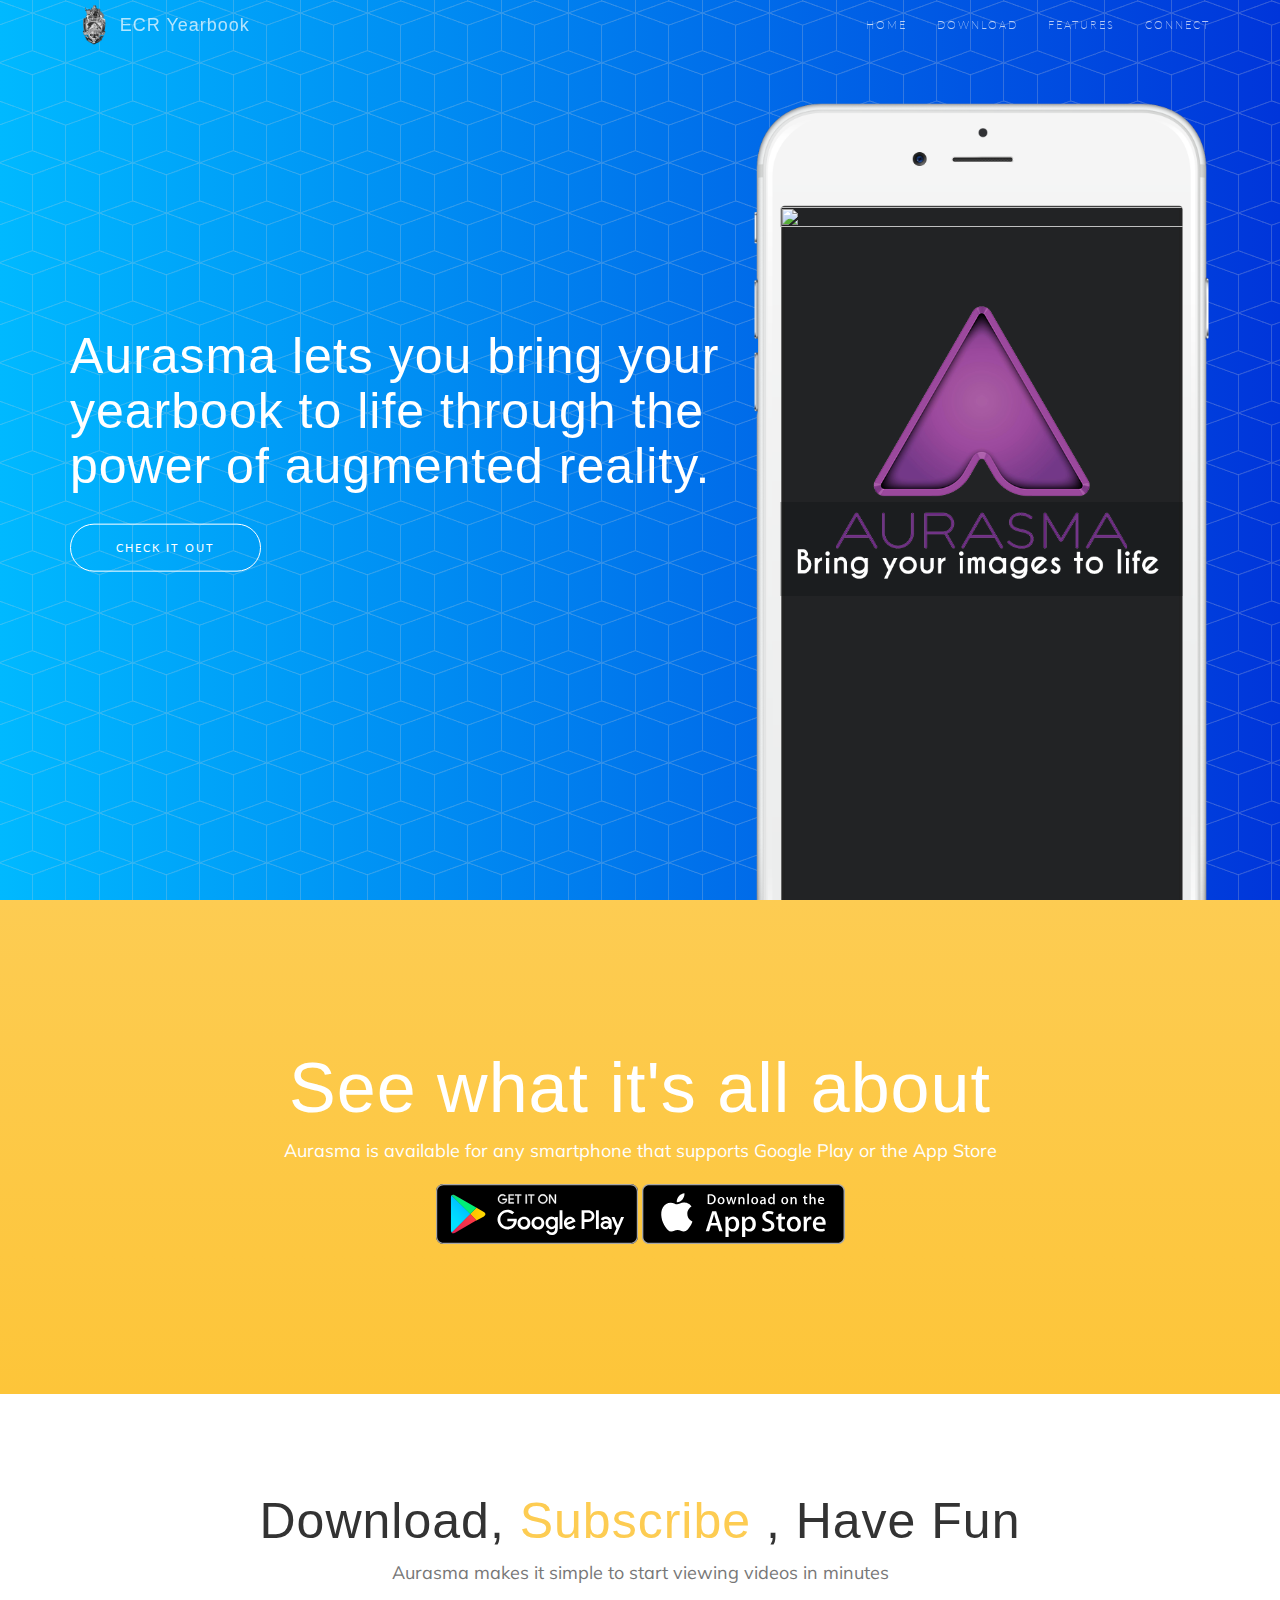
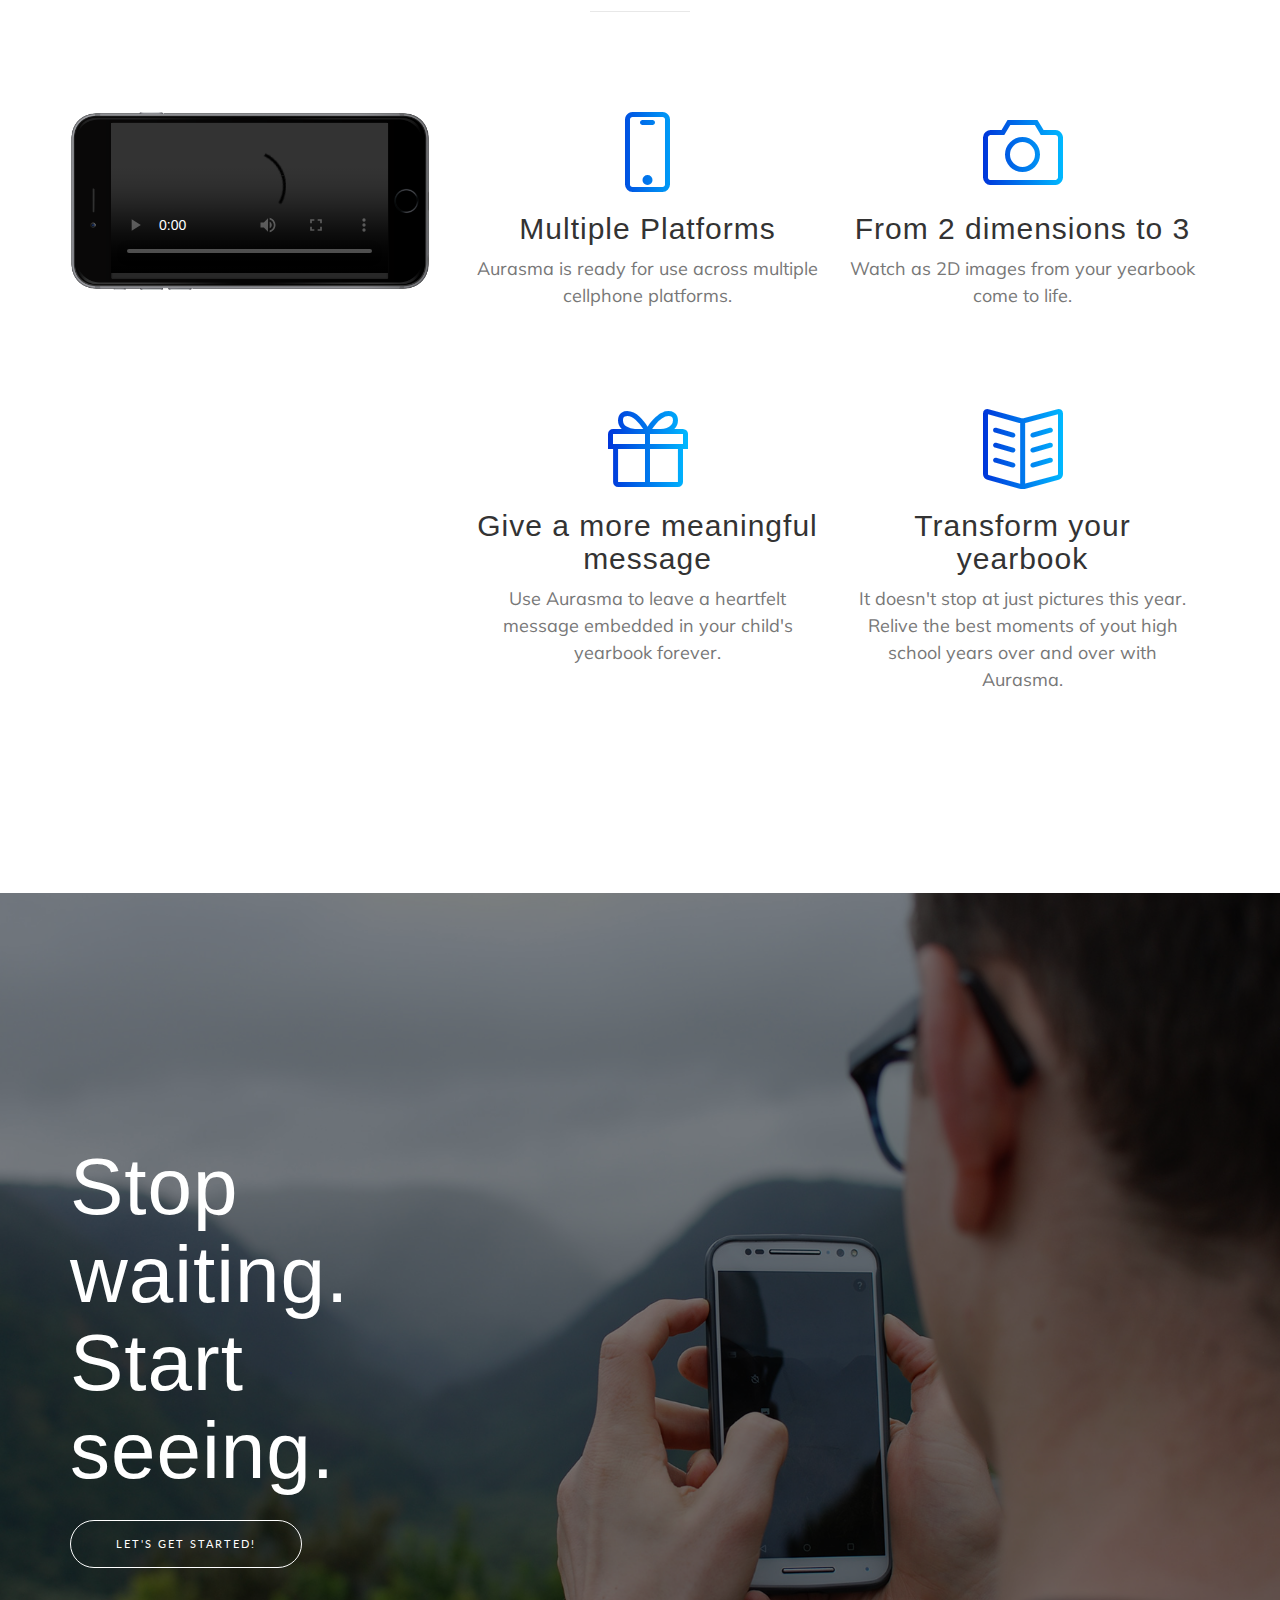
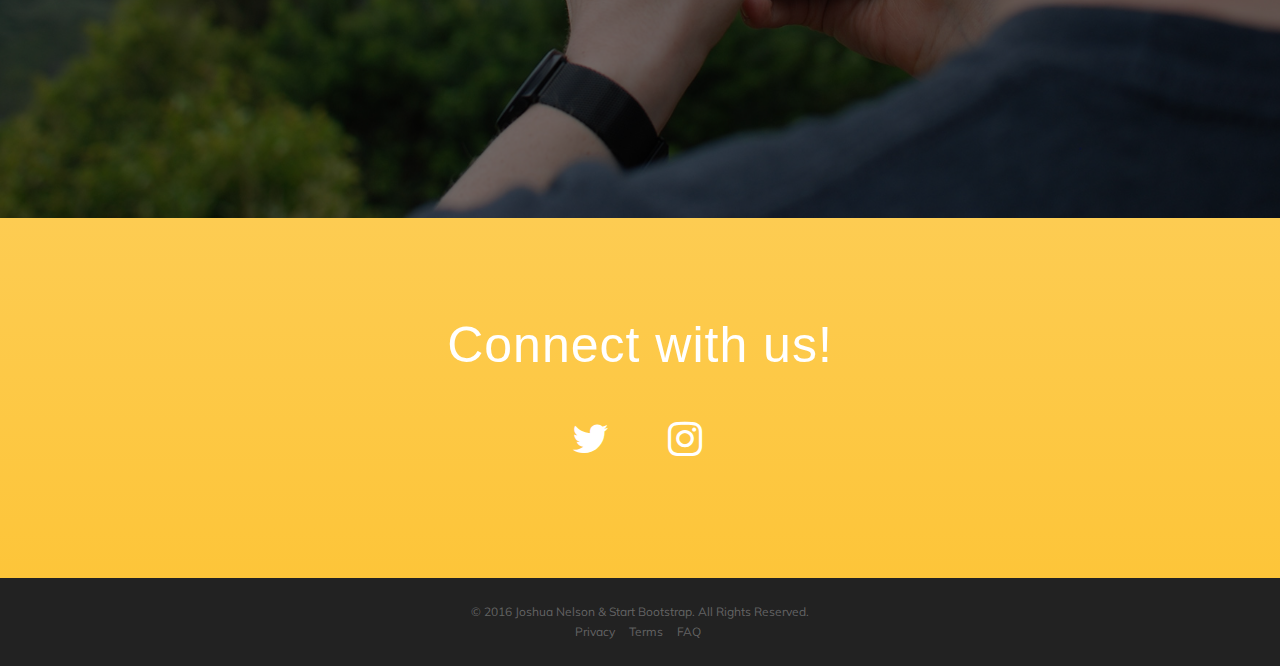
==== commit b0ee47a2: "We're Live" ====
--- a/aurasma/aurasma.html
+++ b/aurasma/aurasma.html
@@ -10,6 +10,8 @@
     <meta name="author" content="">
 
     <title>ECR Yearbook - Aurasma</title>
+    <link rel="shortcut icon" type="image/x-icon" href="	
+https://s3-us-west-1.amazonaws.com/ecryearbook.com/favicon.ico" />
 
     <!-- Bootstrap Core CSS -->
     <link href="vendor/bootstrap/css/bootstrap.min.css" rel="stylesheet">
@@ -44,15 +46,15 @@
                 <button type="button" class="navbar-toggle collapsed" data-toggle="collapse" data-target="#bs-example-navbar-collapse-1">
                     <span class="sr-only">Toggle navigation</span> Menu <i class="fa fa-bars"></i>
                 </button>
-                <p style="float: left;"><a href="file:///C:/Users/Kenny/Documents/GitHub/yrbksite/index.html"><img class="moveimage" src="img/conquistador.png" height="40x"></a></p>
-                <a class="navbar-brand page-scroll" href="file:///C:/Users/Kenny/Documents/GitHub/yrbksite/index.html">ECR Yearbook</a>
+                <p style="float: left;"><a href="/"><img class="moveimage" src="img/conquistador.png" height="40x"></a></p>
+                <a class="navbar-brand page-scroll" href="/">ECR Yearbook</a>
             </div>
 
             <!-- Collect the nav links, forms, and other content for toggling -->
             <div class="collapse navbar-collapse" id="bs-example-navbar-collapse-1">
                 <ul class="nav navbar-nav navbar-right">
                     <li>
-                        <a class="link" href="file:///C:/Users/Kenny/Documents/GitHub/yrbksite/index.html">Home</a>
+                        <a class="link" href="/">Home</a>
                     </li>
                     <li>
                         <a class="page-scroll" href="#download">Download</a>
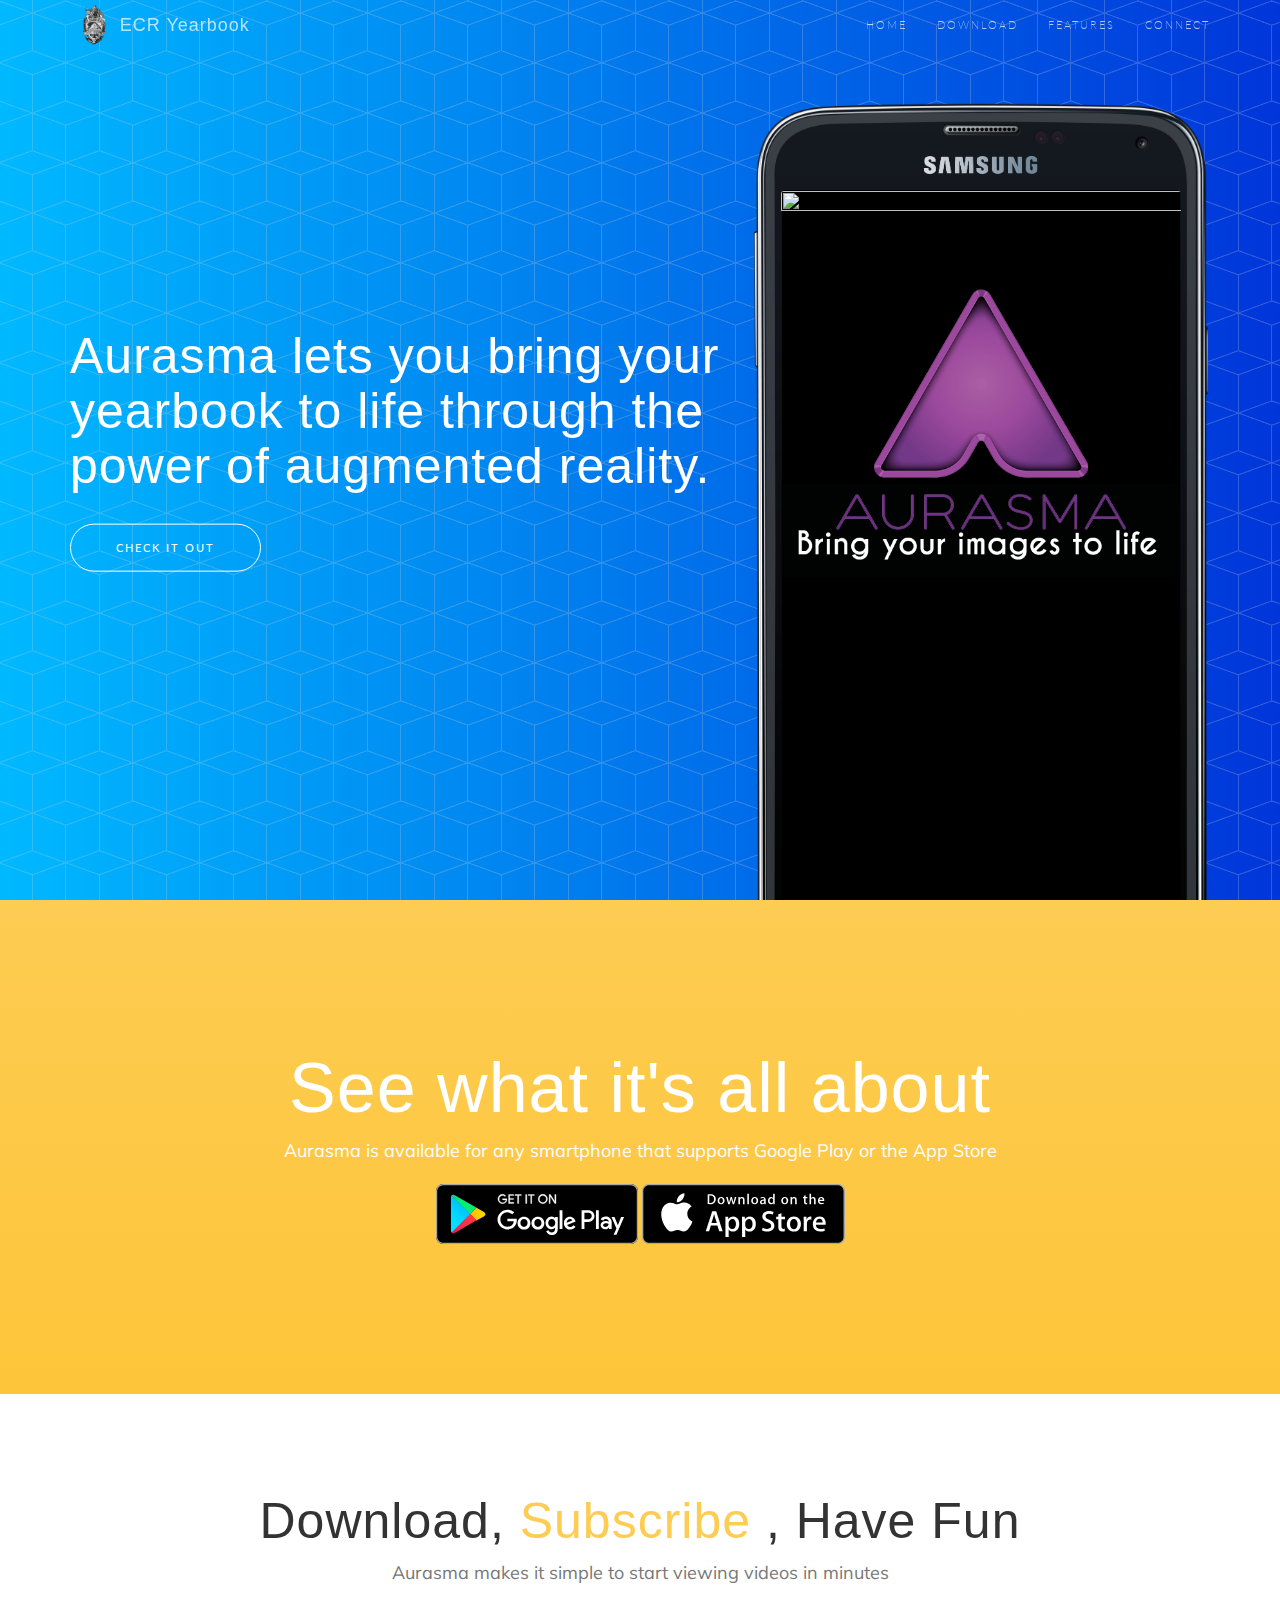
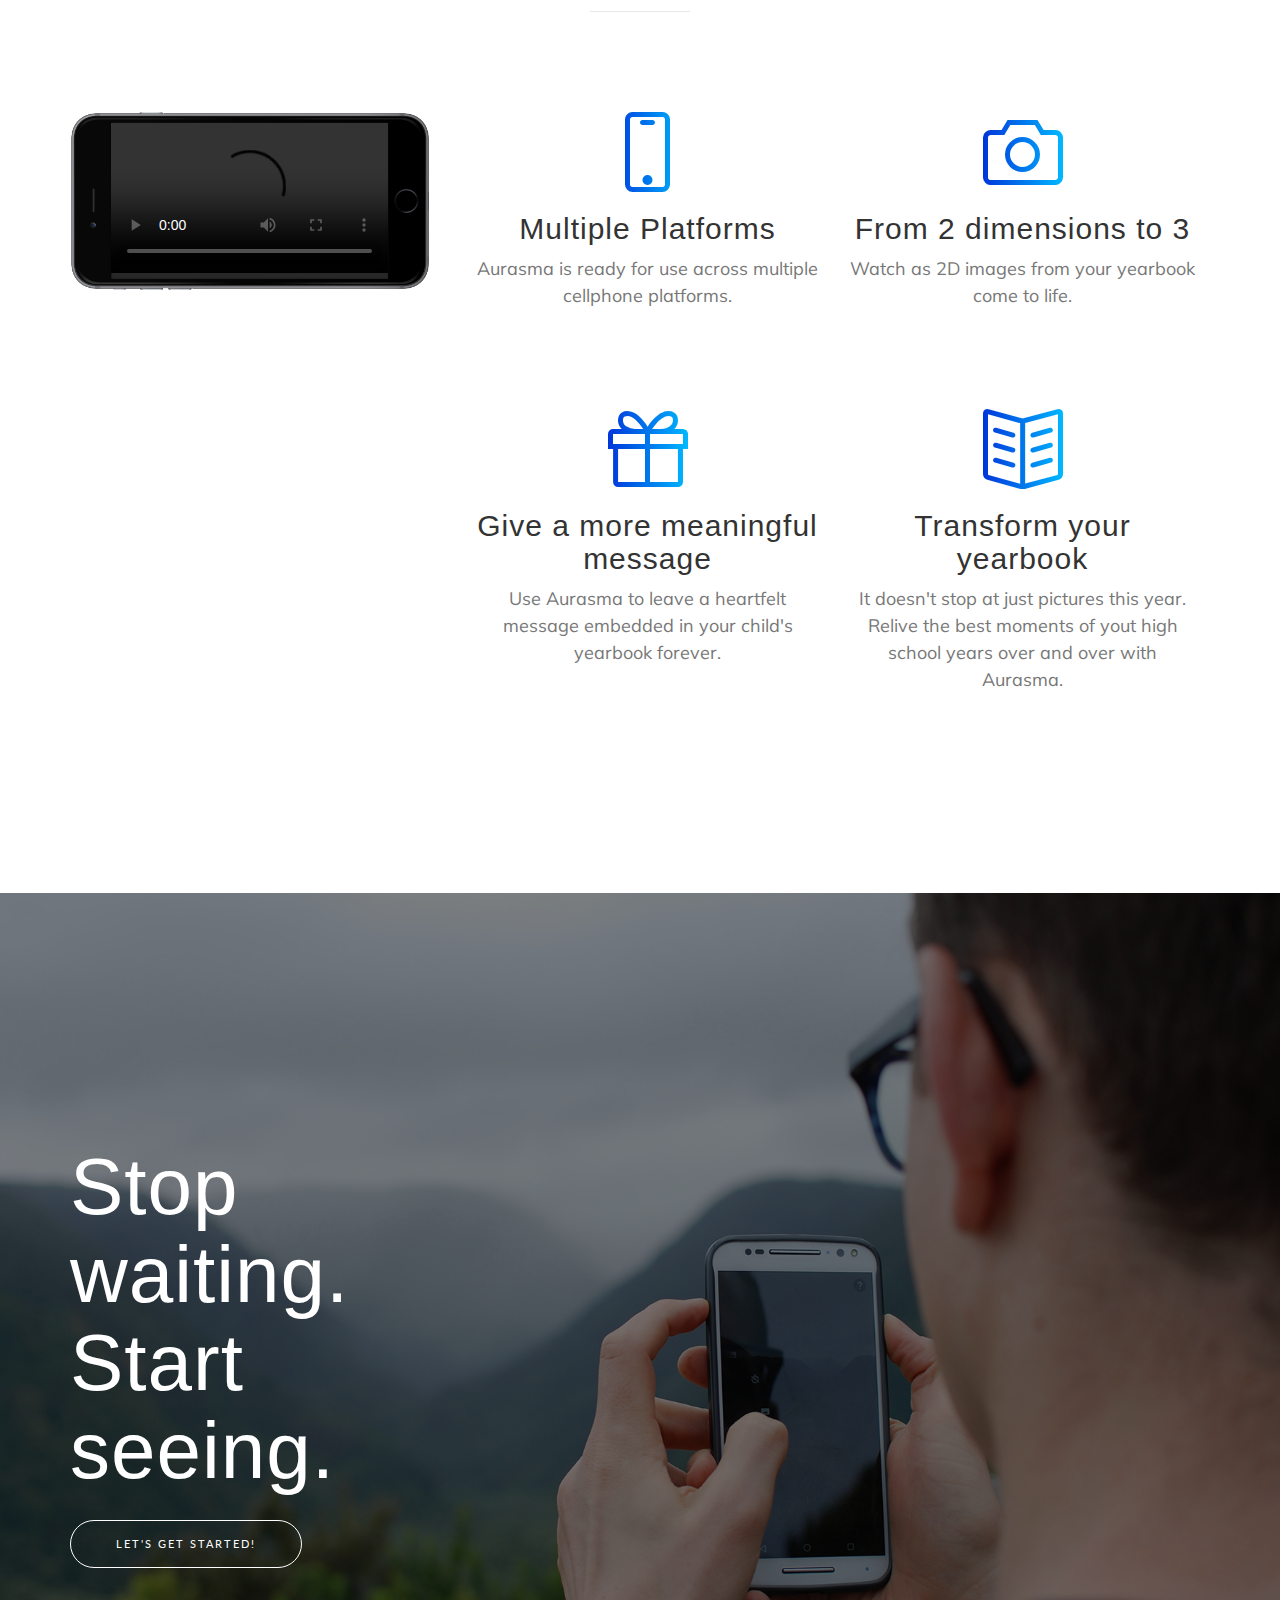
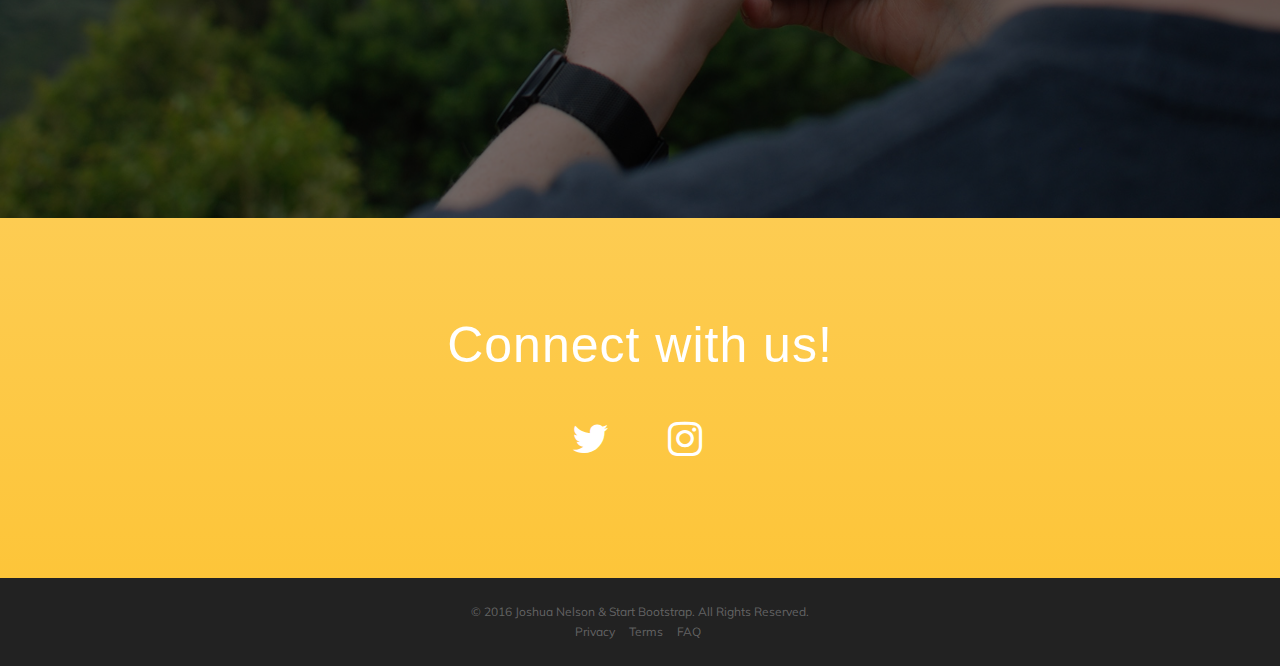
==== commit d10adb65: "aurs" ====
--- a/aurasma/aurasma.html
+++ b/aurasma/aurasma.html
@@ -85,7 +85,7 @@
                 </div>
                 <div class="col-sm-5">
                     <div class="device-container">
-                        <div class="device-mockup iphone6_plus portrait white" width="624" height="624">
+                        <div class="device-mockup galaxy_s5" width="624" height="624">
                             <div class="device">
                                 <div class="screen">
                                     <!-- Demo image for screen mockup, you can put an image here, some HTML, an animation, video, or anything else! -->
@@ -224,7 +224,7 @@
                     <a href="#">Terms</a>
                 </li>
                 <li>
-                    <a href="#">FAQ</a>
+                    <a href="/faq/faq.html">FAQ</a>
                 </li>
             </ul>
         </div>
